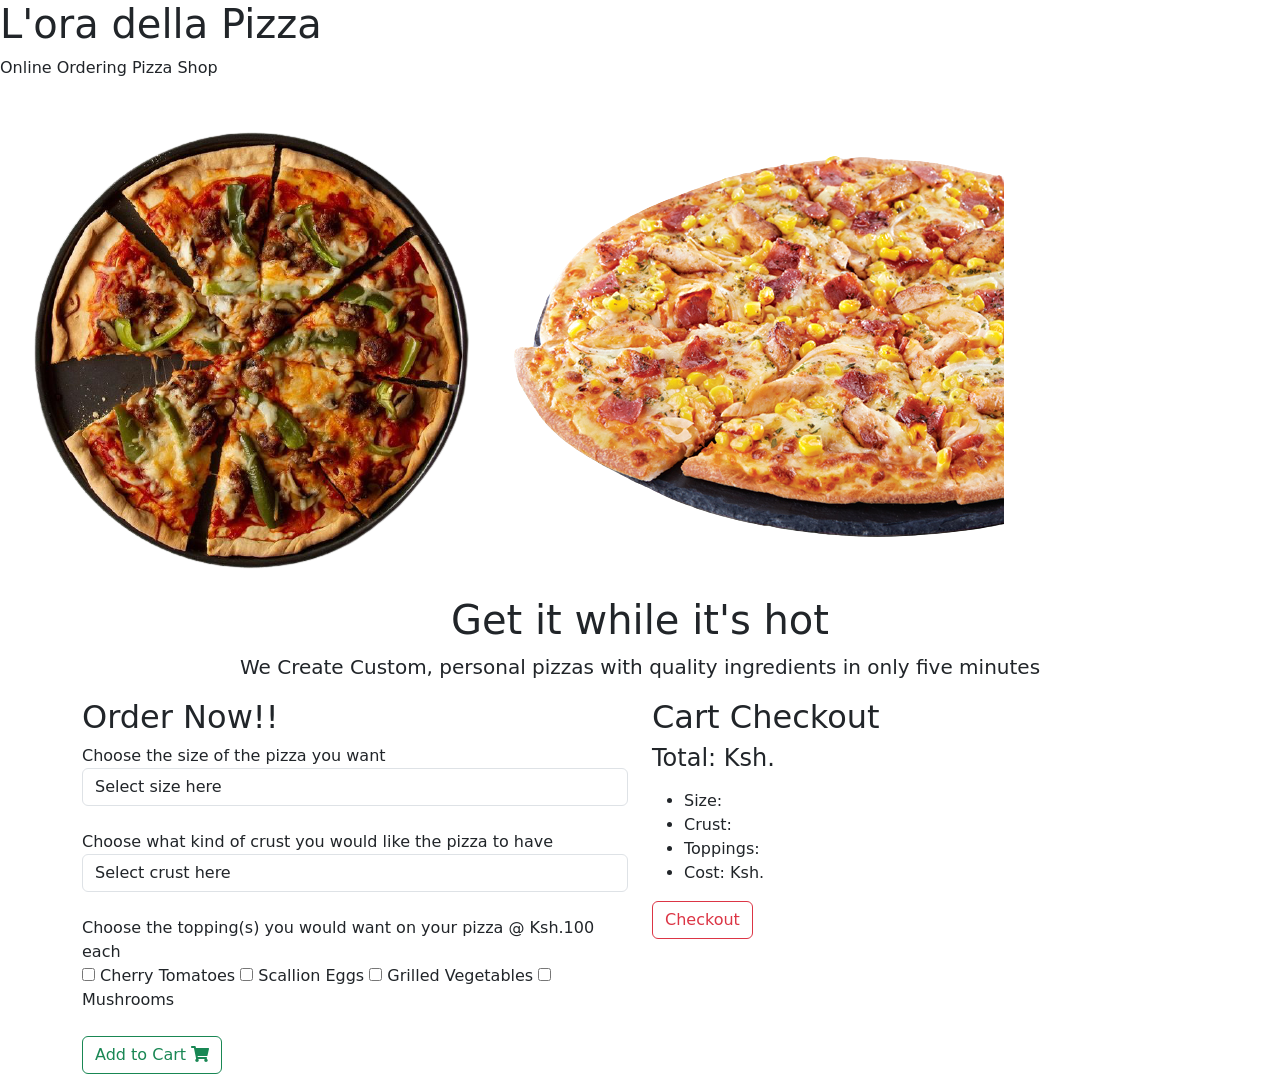
==== order.html @ 1d371430 "a second grid section was added." ====
<!DOCTYPE html>
<html lang="en">
<head>
    <meta charset="UTF-8">
    <meta http-equiv="X-UA-Compatible" content="IE=edge">
    <meta name="viewport" content="width=device-width, initial-scale=1.0">
    <link href="https://cdn.jsdelivr.net/npm/bootstrap@5.0.0-beta2/dist/css/bootstrap.min.css" rel="stylesheet" integrity="sha384-BmbxuPwQa2lc/FVzBcNJ7UAyJxM6wuqIj61tLrc4wSX0szH/Ev+nYRRuWlolflfl" crossorigin="anonymous">
    <link rel="stylesheet" href="css/style.css">
    <title>L'ora della Pizza | Order</title>
</head>
<body>

    <header>
        <nav>
            <h1><span class="highlight">L'ora della </span>Pizza</h1>
            <p>Online Ordering Pizza Shop</p>
        </nav>
        <div id="images">
            <img src="images/pizza1.png" alt="pizza image" id="img1">
            <img src="images/pizza2.png" alt="pizza image" id="img2">
        </div>
    </header>

    <div class="showcase">
        <div class="text-center">
            <h1>Get it while it's hot</h1>
            <p class="lead">We Create Custom, personal pizzas with quality ingredients in only five minutes</p>
        </div>
    </div>

    <div class="container">
        <div class="row">
            <div class="col-md-6">
                <h2>Order Now!!</h2>
                <form id="pizza">
                    <label for="size">Choose the size of the pizza you want</label>
                    <select class="form-control" id="size">
                        <option selected value="">Select size here</option>
                        <option value="large">Large @ Ksh.1200</option>
                        <option value="medium">Medium @ Ksh.800</option>
                        <option value="small">Small @ Ksh.650</option>
                    </select><br>
                    <label for="size">Choose what kind of crust you would like the pizza to have</label>
                    <select class="form-control" id="crust">
                        <option selected value="">Select crust here</option>
                        <option value="crispy"> Crispy @ Ksh.300</option>
                        <option value="stuffed">Stuffed @ Ksh.250</option>
                        <option value="glutten-free">Glutten-free @ Ksh.200</option>
                    </select><br>
                    <label for="toppings">Choose the topping(s) you would want on your pizza @ Ksh.100 each</label>
                    <div class="form-group top">
                        <input type="checkbox" name="topping" value="cherry-tomatoes"> Cherry Tomatoes
                        <input type="checkbox" name="topping" value="scallion-eggs"> Scallion Eggs
                        <input type="checkbox" name="topping" value="grilled-vegetables"> Grilled Vegetables
                        <input type="checkbox" name="topping" value="mushrooms"> Mushrooms
                    </div><br>
      
                  <button type="submit" class="btn btn-outline-success button2">Add to Cart  <i class="fas fa-shopping-cart"></i></button>
                </form>
              </div>

              <div class="col-md-6">
                <div class="cartWell">
                    <div id="show-cart">
                      <h2>Cart Checkout</h2>
                      <h4>Total: Ksh.<span class="total-cart"></span></h4>
                    </div>
                    <div>
                        <ol id="cart">
        
                        </ol>
                    </div>
                    <div id="show-pizza">
                        <p id="pizzaName">
                            <ul>
                                <li>Size: <span class="size"></span></li>
                                <li>Crust: <span class="crust"></span></li>
                                <li>Toppings: <span class="toppings"></span></li>
                                <li>Cost: Ksh.<span class="cost"></span></li>
                            </ul>
                        </p>
                    </div>
                    <button class="btn btn-outline-danger button2" id="checkout" >Checkout</button>
                    </div>
              </div>
        </div>
    </div>
    
    <script src="https://cdn.jsdelivr.net/npm/bootstrap@5.0.0-beta2/dist/js/bootstrap.bundle.min.js" integrity="sha384-b5kHyXgcpbZJO/tY9Ul7kGkf1S0CWuKcCD38l8YkeH8z8QjE0GmW1gYU5S9FOnJ0" crossorigin="anonymous"></script>
    <script src="js/jquery-3.5.1.js"></script>
    <script src="js/all.js"></script>
    <script src="js/script.js"></script>
</body>
</html>
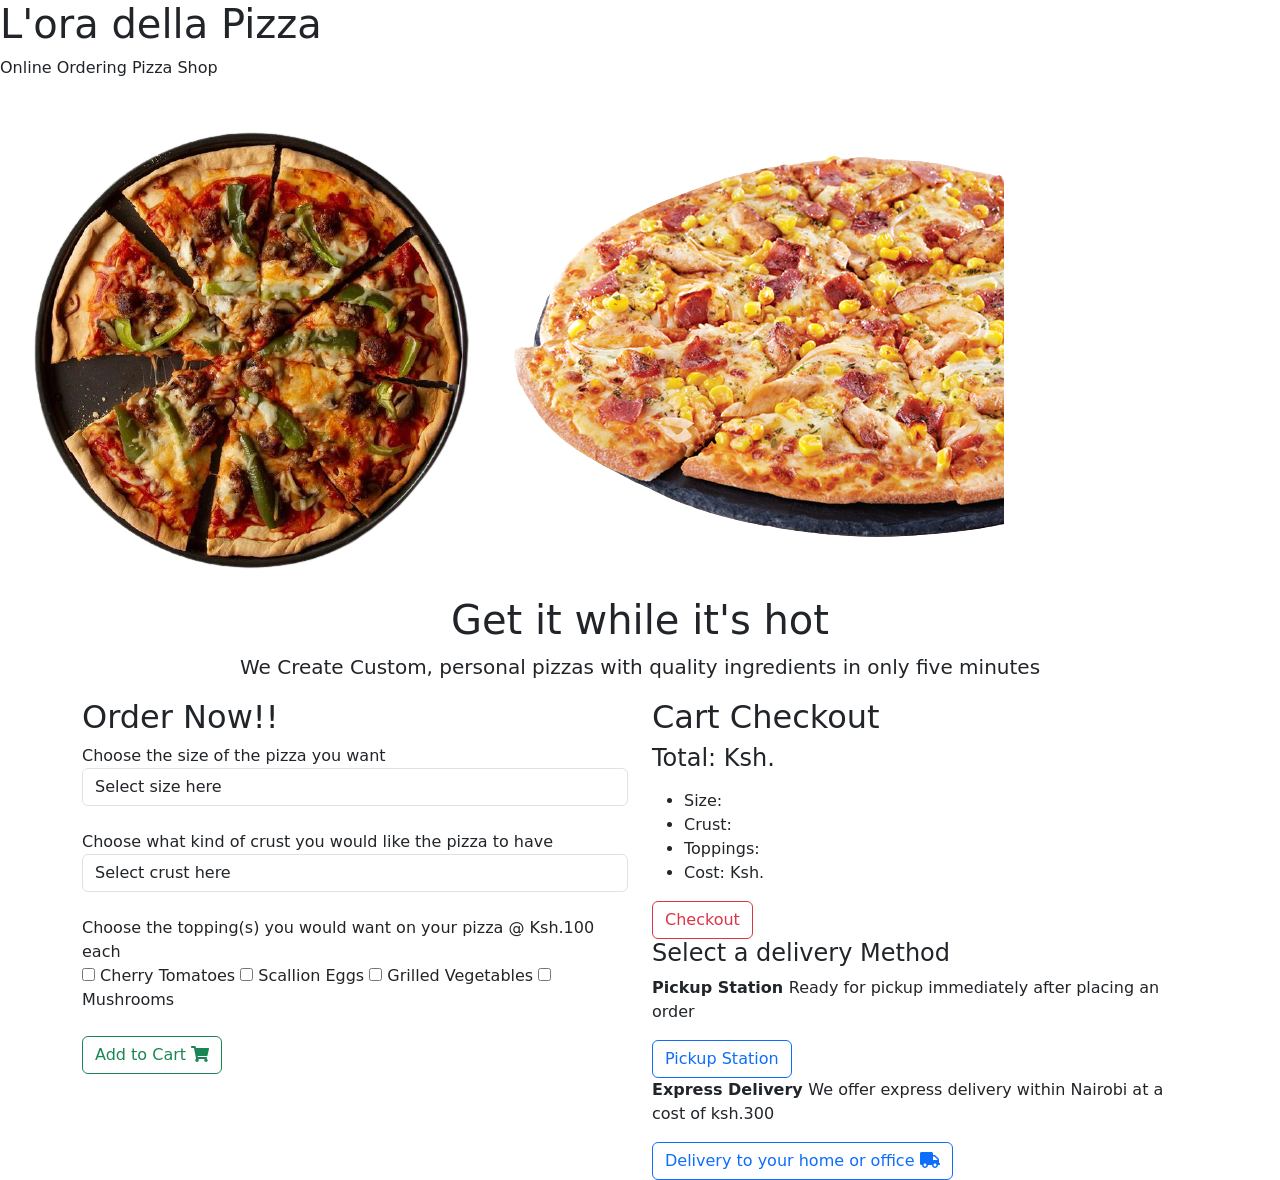
==== commit cd408790: "a section comprising of delivery method and buttons was added." ====
--- a/order.html
+++ b/order.html
@@ -82,6 +82,14 @@
                     </div>
                     <button class="btn btn-outline-danger button2" id="checkout" >Checkout</button>
                     </div>
+
+                    <div class="pickup-delivery">
+                        <h4>Select a delivery Method</h4>
+                        <p><strong>Pickup Station </strong>Ready for pickup immediately after placing an order</p>
+                        <button type="button" class="btn btn-outline-primary button2" id="pickup">Pickup Station</button>
+                        <p><strong>Express Delivery </strong> We offer express delivery within Nairobi at a cost of ksh.300</p>
+                        <button type="button" class="btn btn-outline-primary button2" id="delivery">Delivery to your home or office  <i class="fas fa-truck"></i></button>
+                    </div>
               </div>
         </div>
     </div>
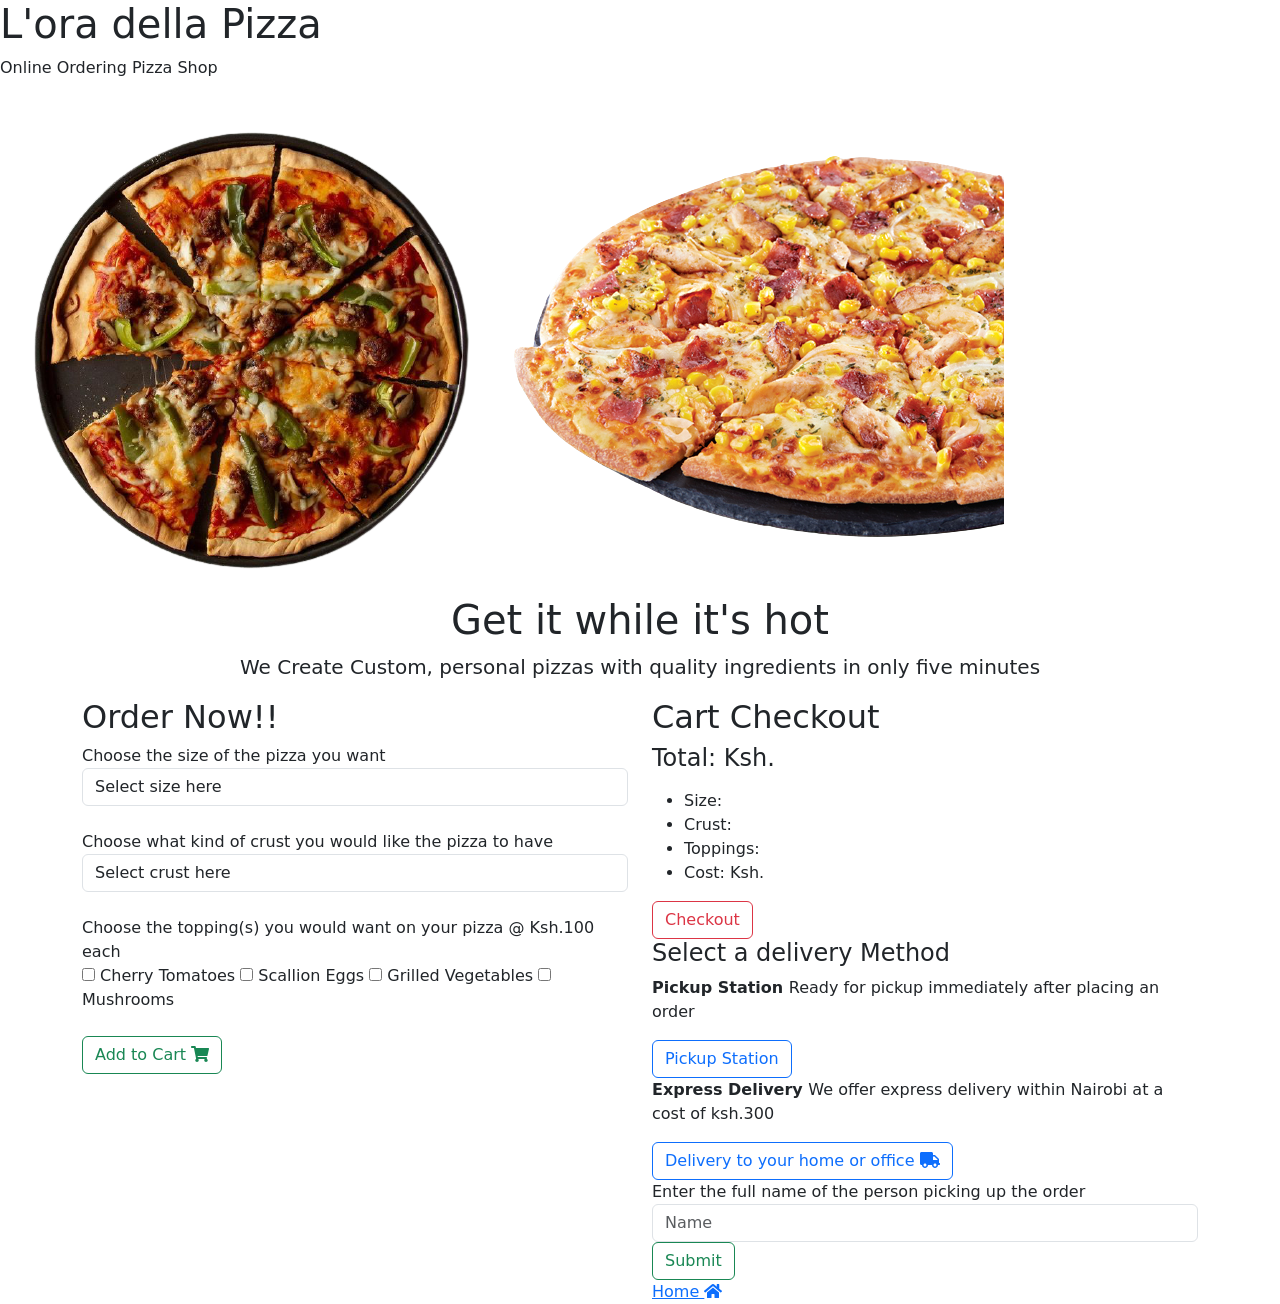
==== commit 22c9e7f3: "a new form for pickup was added." ====
--- a/order.html
+++ b/order.html
@@ -90,6 +90,17 @@
                         <p><strong>Express Delivery </strong> We offer express delivery within Nairobi at a cost of ksh.300</p>
                         <button type="button" class="btn btn-outline-primary button2" id="delivery">Delivery to your home or office  <i class="fas fa-truck"></i></button>
                     </div>
+
+                    <div class="pickupNow">
+                        <form id="pickupForm">
+                            <div class="form-group">
+                                <label for="name">Enter the full name of the person picking up the order</label>
+                                <input type="text" placeholder="Name" class="form-control text-input" id="pickupName">
+                            </div>
+                            <button type="submit" class="btn btn-outline-success button2" id="button-pickup">Submit</button>
+                        </form>
+                        <a href="home.html" class="button">Home <i class="fas fa-home"></i></a>
+                    </div>
               </div>
         </div>
     </div>
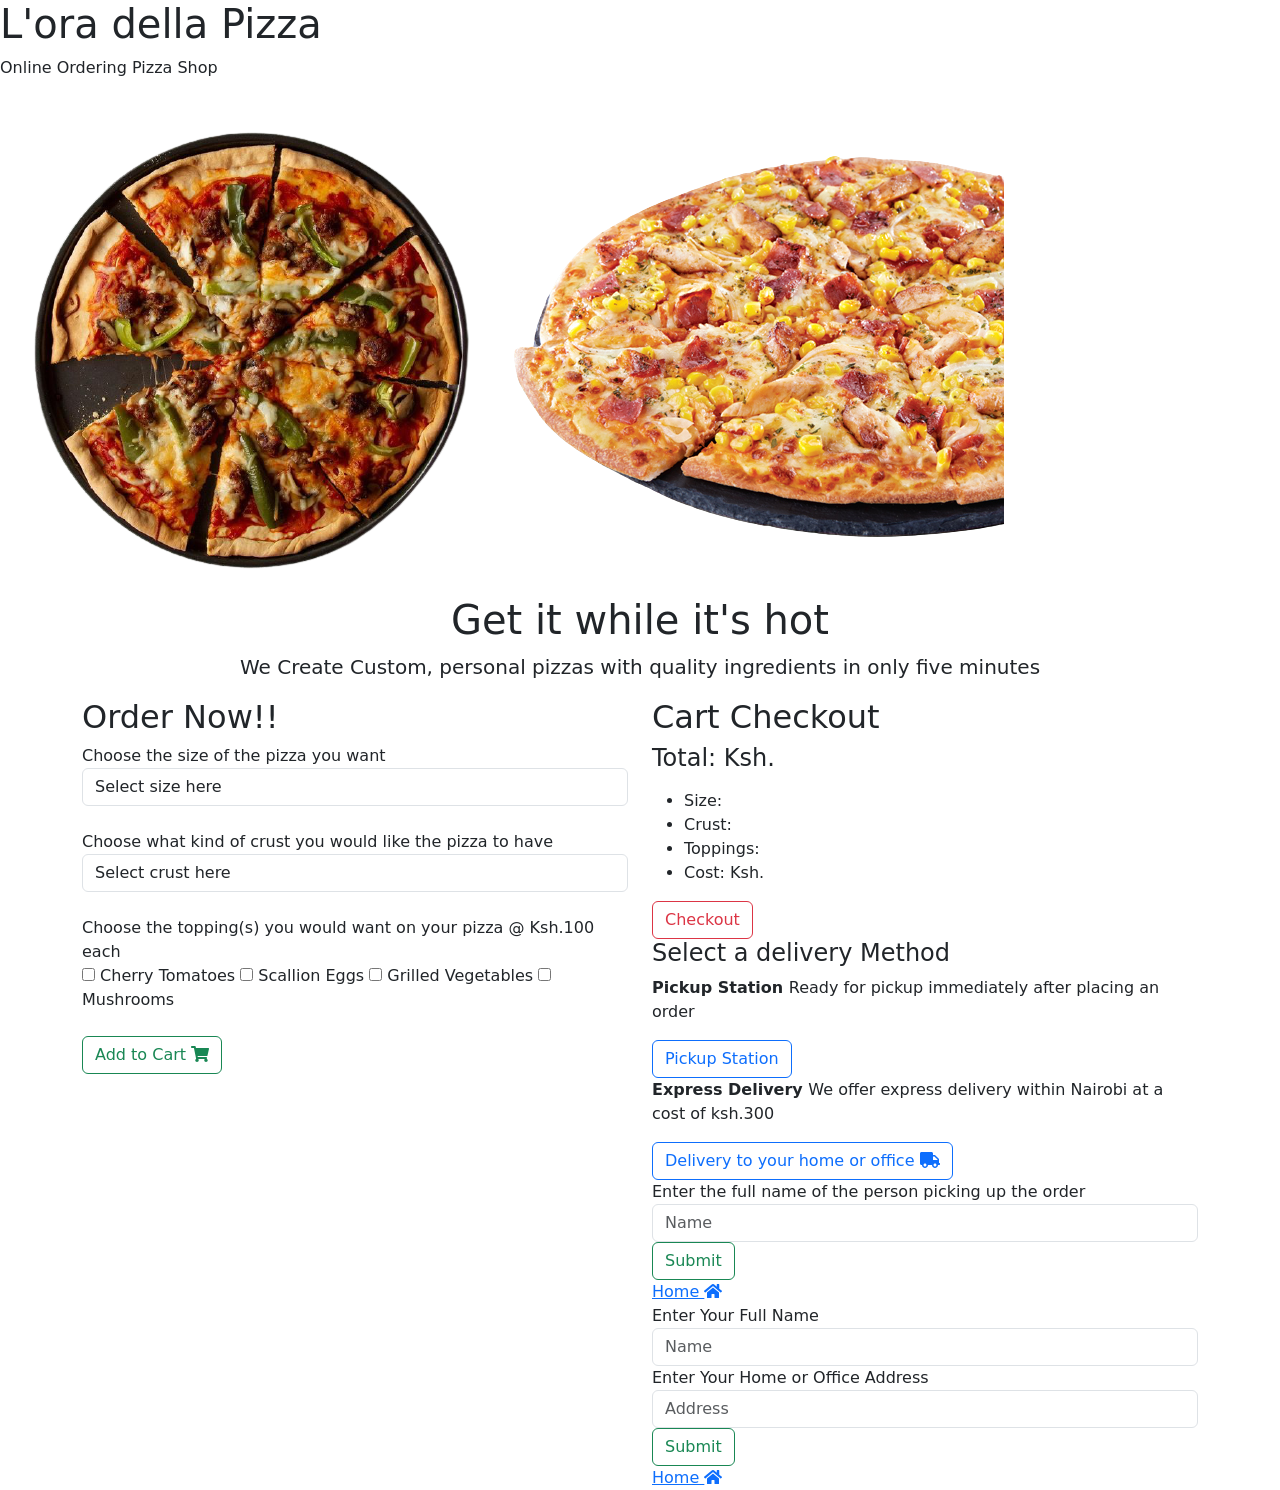
==== commit 296383ee: "a new form with a name and address inputs for delivery was added." ====
--- a/order.html
+++ b/order.html
@@ -101,6 +101,22 @@
                         </form>
                         <a href="home.html" class="button">Home <i class="fas fa-home"></i></a>
                     </div>
+
+                    <div class="deliveryNow">
+                        <form id="deliveryForm">
+                            <div class="form-group">
+                                <label for="name">Enter Your Full Name</label>
+                                <input type="text" placeholder="Name" id="deliveryName" class="form-control text-input" required>
+                            </div>
+                            <div class="form-group">
+                                <label for="name">Enter Your Home or Office Address</label>
+                                <input type="text" placeholder="Address" id="address" class="form-control text-input" required>
+                            </div>
+                            <button type="submit" class="btn btn-outline-success button2" id="submitDeliveryForm">Submit</button>
+                        </form>
+                       
+                        <a href="home.html" class="button">Home <i class="fas fa-home"></i></a>
+                    </div>
               </div>
         </div>
     </div>
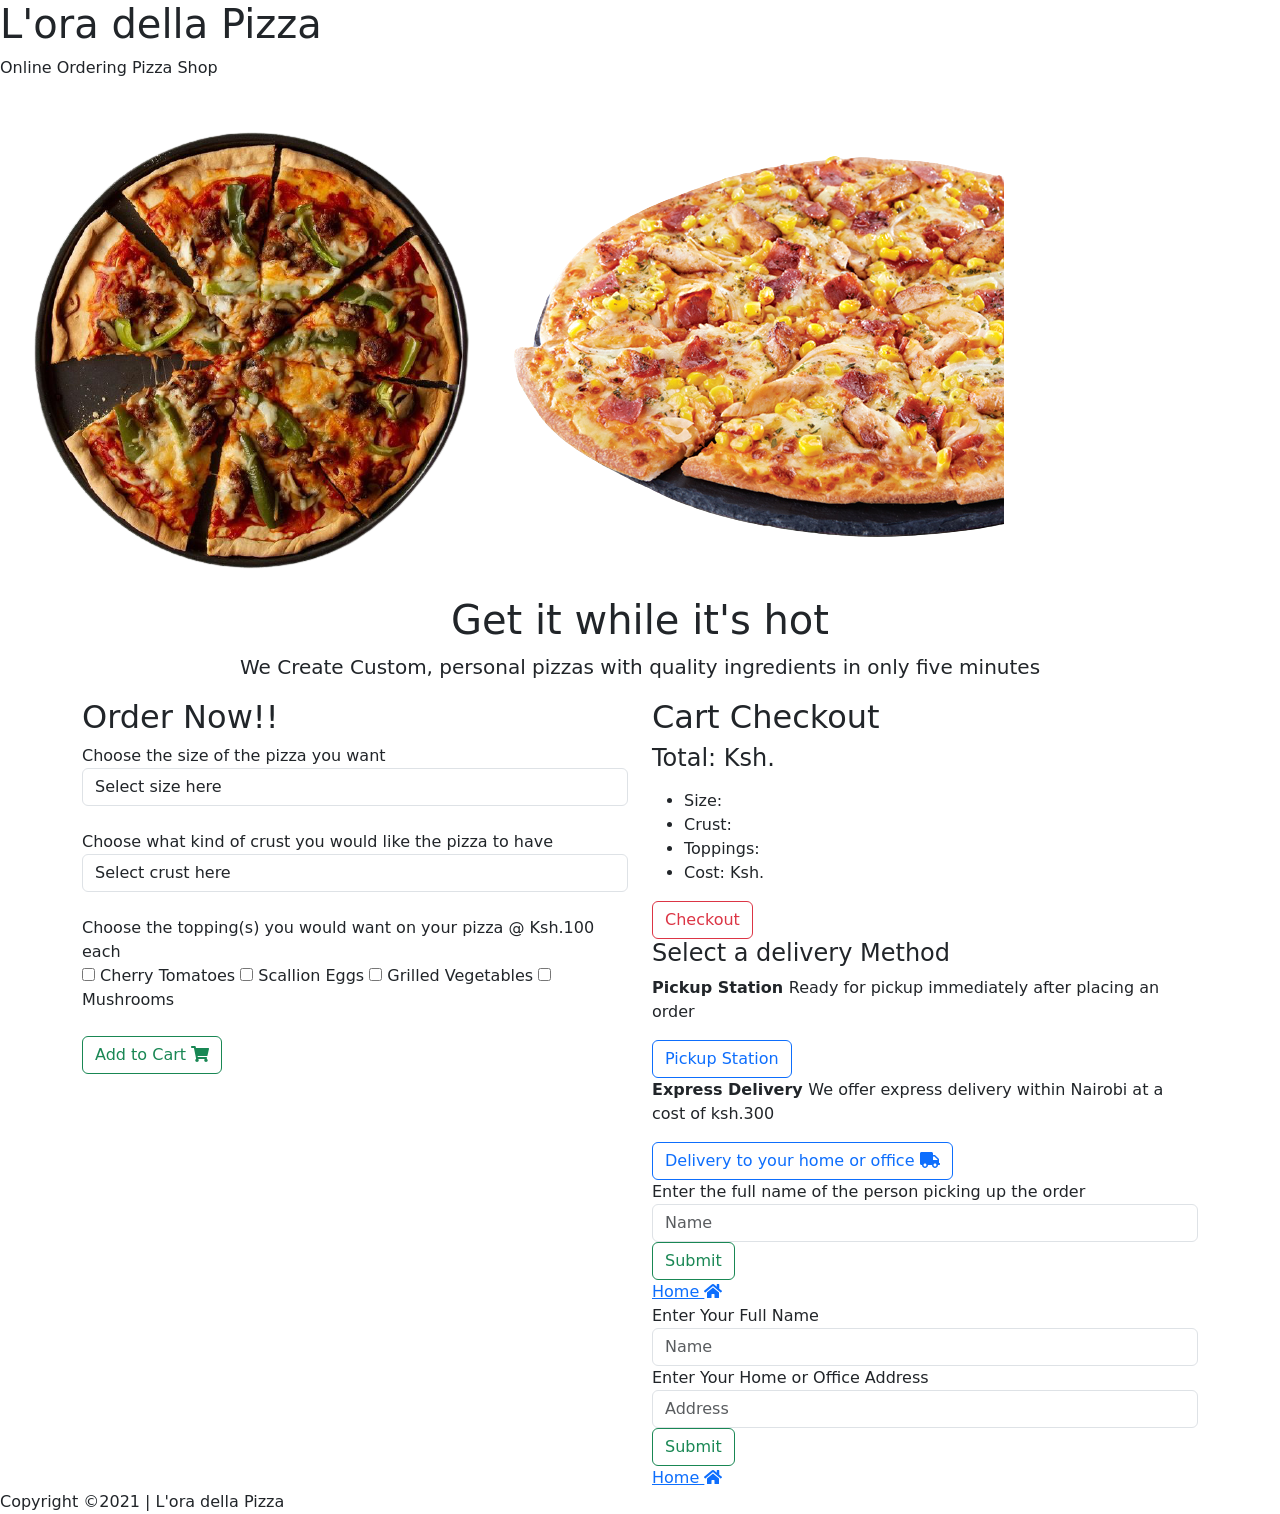
==== commit bdba9aa7: "a footer was added to the order page." ====
--- a/order.html
+++ b/order.html
@@ -114,12 +114,33 @@
                             </div>
                             <button type="submit" class="btn btn-outline-success button2" id="submitDeliveryForm">Submit</button>
                         </form>
-                       
                         <a href="home.html" class="button">Home <i class="fas fa-home"></i></a>
                     </div>
               </div>
         </div>
     </div>
+
+    <!-- Modal -->
+    <div class="modal fade" id="modal" tabindex="-1" aria-labelledby="modalLabel" aria-hidden="true">
+        <div class="modal-dialog">
+            <div class="modal-content">
+                <div class="modal-header">
+                    <h5 class="modal-title" id="modalLabel">Message Received</h5>
+                    <button type="button" class="btn-close" data-bs-dismiss="modal" aria-label="Close"></button>
+                </div>
+                <div class="modal-body" id="modal-body">
+                 ...
+                </div>
+                <div class="modal-footer">
+                <button type="button" class="btn btn-secondary" data-bs-dismiss="modal">OK</button>
+                </div>
+          </div>
+        </div>
+    </div>
+
+    <footer>
+        Copyright &copy;2021 | L'ora della Pizza
+    </footer>
     
     <script src="https://cdn.jsdelivr.net/npm/bootstrap@5.0.0-beta2/dist/js/bootstrap.bundle.min.js" integrity="sha384-b5kHyXgcpbZJO/tY9Ul7kGkf1S0CWuKcCD38l8YkeH8z8QjE0GmW1gYU5S9FOnJ0" crossorigin="anonymous"></script>
     <script src="js/jquery-3.5.1.js"></script>
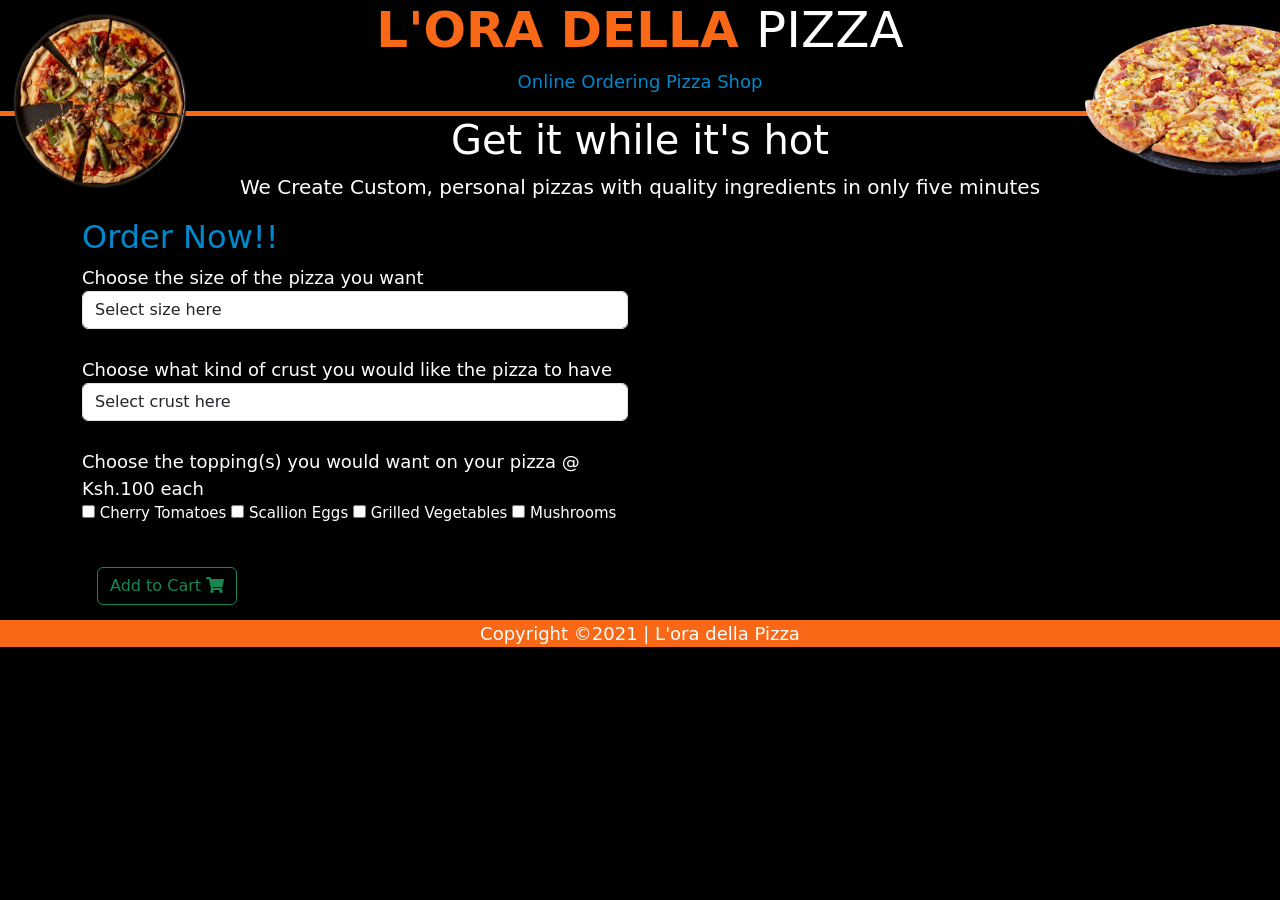
==== commit 72be22be: "home.html was renamed to index.html" ====
--- a/order.html
+++ b/order.html
@@ -99,7 +99,7 @@
                             </div>
                             <button type="submit" class="btn btn-outline-success button2" id="button-pickup">Submit</button>
                         </form>
-                        <a href="home.html" class="button">Home <i class="fas fa-home"></i></a>
+                        <a href="index.html" class="button">Home <i class="fas fa-home"></i></a>
                     </div>
 
                     <div class="deliveryNow">
@@ -114,7 +114,7 @@
                             </div>
                             <button type="submit" class="btn btn-outline-success button2" id="submitDeliveryForm">Submit</button>
                         </form>
-                        <a href="home.html" class="button">Home <i class="fas fa-home"></i></a>
+                        <a href="index.html" class="button">Home <i class="fas fa-home"></i></a>
                     </div>
               </div>
         </div>
--- a/css/style.css
+++ b/css/style.css
@@ -0,0 +1,132 @@
+body{
+    background-color: #000000;
+    color: #ffffff;
+    font-size: 18px;
+    line-height: 1.5;
+    margin: 0;
+    padding: 0;
+}
+
+
+
+header{
+    border-bottom: #f96816 5px solid;
+}
+
+.highlight{
+    color:#f96816;
+    font-weight: bold;
+}
+
+nav{
+    text-align: center;
+}
+
+nav h1{
+    text-transform: uppercase;
+    font-size: 50px;
+}
+
+nav p{
+    color: #0088cc;
+}
+
+
+
+#images{
+    display: inline;
+}
+
+img{
+    height: 199px;
+    width: 199px;
+}
+
+#img1{
+    position: absolute;
+    top: 0%;
+    left: 0;
+}
+
+#img2{
+    position: absolute;
+    top: 0%;
+    right: 0;
+}
+
+
+
+.box{
+    background-color: #0088cc;
+    padding: 25px;
+}
+
+
+
+.button{
+    padding: 1rem;
+    background-color:#f96816;
+    display: inline-block;
+    text-decoration: none;
+    color: #ffffff;
+    font-weight: bold;
+    border-radius: 20px;
+    margin: 15px;
+}
+
+
+.button2{
+    margin: 15px;
+}
+
+
+
+h2{
+    color: #0088cc;
+}
+
+
+
+footer{
+    text-align: center;
+    background-color: #f96816;
+}
+
+
+
+.text-input{
+    background-color: #000000;
+}
+
+.top{
+    font-size: 15px;
+}
+
+
+
+#modal-body,
+#modalLabel{
+    color: #f96816;
+}
+
+
+
+.cartItem{
+    color: #0088cc;
+    cursor: pointer;
+}
+
+.cartItem:hover{
+    color: #f96816;
+    font-weight: bold;
+}
+
+
+
+.cartWell, 
+.pickup-delivery, 
+.pickupNow, 
+.deliveryNow, 
+#show-pizza {
+    display: none;
+}
